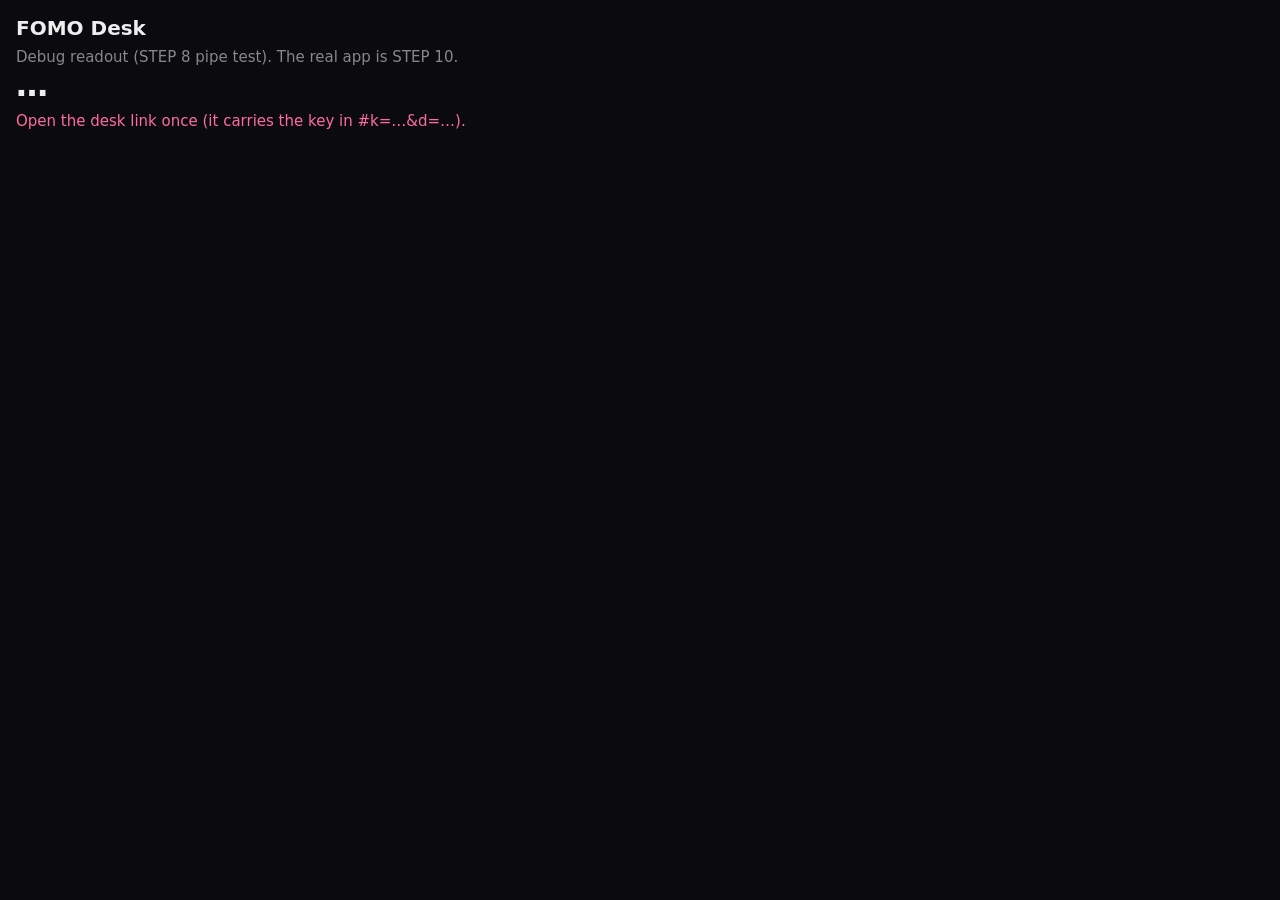
==== web/index.html @ 9595191e "Pages via Actions: web/ + encrypted data branch" ====
<!DOCTYPE html>
<html lang="en">
<head>
  <meta charset="utf-8">
  <meta name="viewport" content="width=device-width, initial-scale=1">
  <meta name="referrer" content="no-referrer">
  <title>FOMO Desk</title>
  <style>
    body{font:15px -apple-system,system-ui,sans-serif;background:#0b0b0f;color:#eee;margin:0;padding:16px}
    h1{font-size:20px;margin:0 0 8px} .muted{color:#888} .err{color:#ff6b9a}
    table{border-collapse:collapse;margin-top:8px} td{padding:3px 10px 3px 0}
    .big{font-size:32px;font-weight:700}
  </style>
</head>
<body>
  <h1>FOMO Desk <span id="mode" class="muted"></span></h1>
  <div class="muted">Debug readout (STEP 8 pipe test). The real app is STEP 10.</div>
  <div class="big" id="bal">…</div>
  <div id="meta" class="muted"></div>
  <table id="bots"></table>
  <div id="err" class="err"></div>
  <script src="app.js"></script>
</body>
</html>
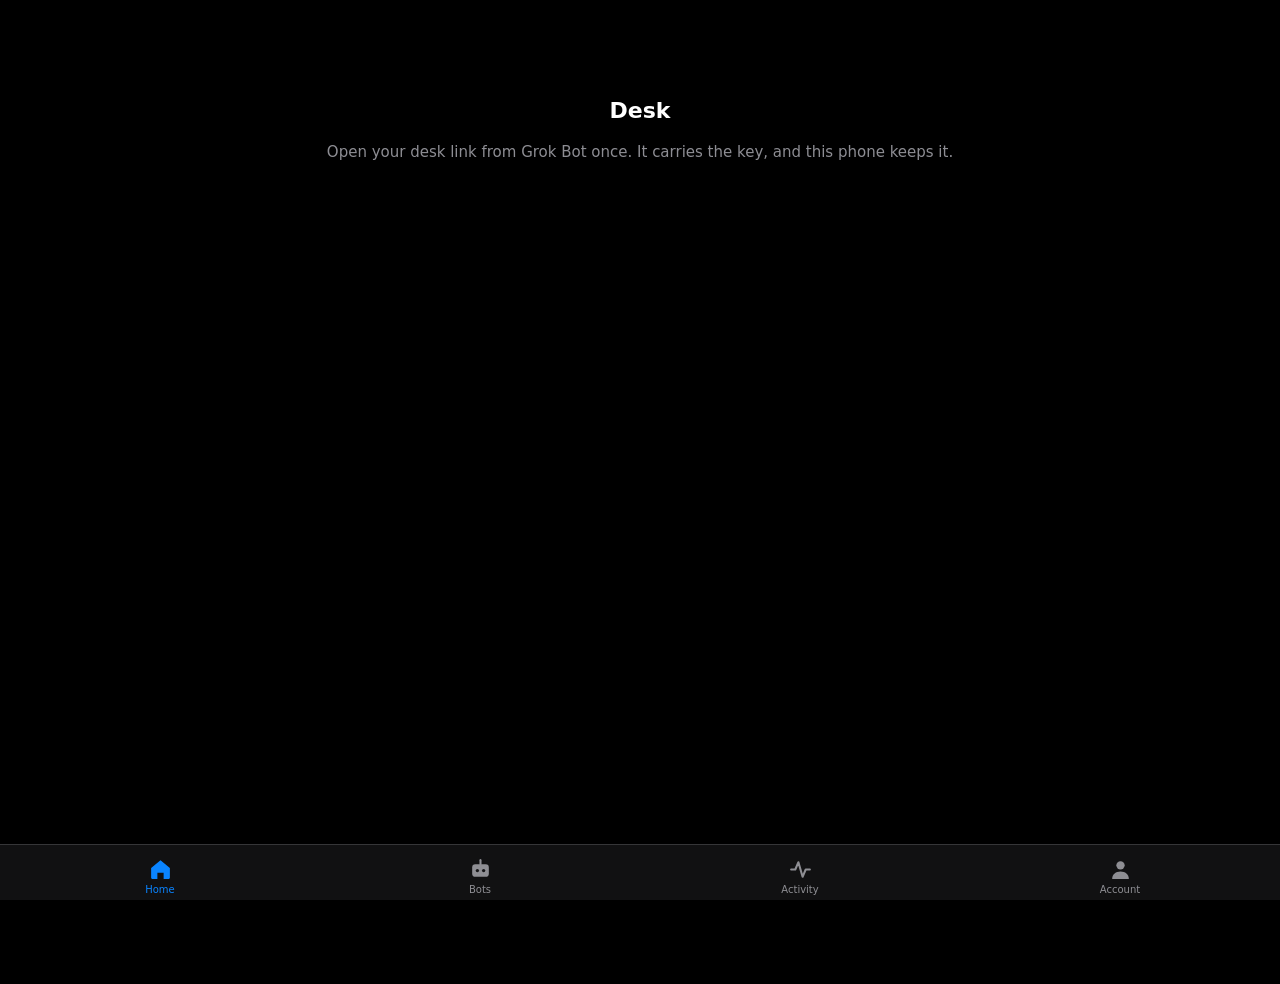
==== commit 662a25fc: "STEP 10: iPhone app (encrypted, plan B)" ====
--- a/web/index.html
+++ b/web/index.html
@@ -2,23 +2,36 @@
 <html lang="en">
 <head>
   <meta charset="utf-8">
-  <meta name="viewport" content="width=device-width, initial-scale=1">
+  <meta name="viewport" content="width=device-width, initial-scale=1, viewport-fit=cover">
   <meta name="referrer" content="no-referrer">
-  <title>FOMO Desk</title>
-  <style>
-    body{font:15px -apple-system,system-ui,sans-serif;background:#0b0b0f;color:#eee;margin:0;padding:16px}
-    h1{font-size:20px;margin:0 0 8px} .muted{color:#888} .err{color:#ff6b9a}
-    table{border-collapse:collapse;margin-top:8px} td{padding:3px 10px 3px 0}
-    .big{font-size:32px;font-weight:700}
-  </style>
+  <meta http-equiv="Content-Security-Policy" content="default-src 'self'; img-src 'self' blob: data:; connect-src 'self'; style-src 'self' 'unsafe-inline'; script-src 'self'; base-uri 'none'; form-action 'none'">
+  <meta name="theme-color" content="#000000">
+  <meta name="apple-mobile-web-app-capable" content="yes">
+  <meta name="mobile-web-app-capable" content="yes">
+  <meta name="apple-mobile-web-app-status-bar-style" content="black">
+  <meta name="apple-mobile-web-app-title" content="Desk">
+  <link rel="manifest" href="manifest.json">
+  <link rel="icon" href="icons/icon-192.png">
+  <link rel="apple-touch-icon" href="icons/icon-180.png">
+  <link rel="stylesheet" href="app.css">
+  <title>Desk</title>
 </head>
 <body>
-  <h1>FOMO Desk <span id="mode" class="muted"></span></h1>
-  <div class="muted">Debug readout (STEP 8 pipe test). The real app is STEP 10.</div>
-  <div class="big" id="bal">…</div>
-  <div id="meta" class="muted"></div>
-  <table id="bots"></table>
-  <div id="err" class="err"></div>
+  <div id="app">
+    <section class="tab" id="tab-home" data-tab="home"></section>
+    <section class="tab" id="tab-bots" data-tab="bots" hidden></section>
+    <section class="tab" id="tab-activity" data-tab="activity" hidden></section>
+    <section class="tab" id="tab-account" data-tab="account" hidden></section>
+  </div>
+  <div id="stack"></div>
+  <nav id="tabbar">
+    <button data-go="home" class="on" aria-label="Home"><svg viewBox="0 0 24 24"><path d="M3 10.5 12 3l9 7.5V20a1 1 0 0 1-1 1h-5v-6H9v6H4a1 1 0 0 1-1-1z"/></svg><span>Home</span></button>
+    <button data-go="bots" aria-label="Bots"><svg viewBox="0 0 24 24"><rect x="4" y="7" width="16" height="12" rx="3"/><circle cx="9" cy="13" r="1.6" class="hole"/><circle cx="15" cy="13" r="1.6" class="hole"/><path d="M12 3v4" class="stroke"/></svg><span>Bots</span></button>
+    <button data-go="activity" aria-label="Activity"><svg viewBox="0 0 24 24"><path d="M3 12h4l3-7 4 14 3-7h4" class="stroke"/></svg><span>Activity</span></button>
+    <button data-go="account" aria-label="Account"><svg viewBox="0 0 24 24"><circle cx="12" cy="8" r="4"/><path d="M4 21c0-4.4 3.6-7 8-7s8 2.6 8 7z"/></svg><span>Account</span></button>
+  </nav>
+  <div id="toast" hidden></div>
+  <script src="chart.js"></script>
   <script src="app.js"></script>
 </body>
 </html>
--- a/web/app.css
+++ b/web/app.css
@@ -0,0 +1,264 @@
+/* STEP 10 · black iOS. No neon, no glow, no double borders, no all-caps eyebrows, no gradients on cards. */
+:root {
+  --bg: #000; --text: #fff;
+  --sec: rgba(235,235,245,0.6); --ter: rgba(235,235,245,0.3); --sep: rgba(84,84,88,0.55);
+  --card: #1c1c1e; --card2: #2c2c2e;
+  --green: #00d35a; --red: #ff453a; --orange: #ff9f0a; --cyan: #64d2ff; --blue: #0a84ff;
+  --yellow: #ffd60a; --pink: #ff6b9a; --purple: #bf5af2;
+  --display: -apple-system, "SF Pro Display", BlinkMacSystemFont, system-ui, sans-serif;
+  --textf: -apple-system, "SF Pro Text", BlinkMacSystemFont, system-ui, sans-serif;
+  --mono: ui-monospace, "SF Mono", SFMono-Regular, Menlo, monospace;
+  --gutter: 16px;
+  --sat: env(safe-area-inset-top, 0px); --sab: env(safe-area-inset-bottom, 0px);
+  --sal: env(safe-area-inset-left, 0px); --sar: env(safe-area-inset-right, 0px);
+}
+* { box-sizing: border-box; -webkit-tap-highlight-color: transparent; }
+html, body { margin: 0; background: var(--bg); color: var(--text); }
+body { font: 15px/1.35 var(--textf); -webkit-font-smoothing: antialiased; font-variant-numeric: tabular-nums;
+  overscroll-behavior-y: none; }
+button { font: inherit; color: inherit; background: none; border: 0; padding: 0; cursor: pointer; }
+a { color: inherit; text-decoration: none; }
+.num, .tabnum { font-variant-numeric: tabular-nums; }
+[hidden] { display: none !important; }
+
+#app { padding: var(--sat) var(--sar) calc(84px + var(--sab)) var(--sal); }
+.tab { min-height: 100vh; }
+
+/* navbar */
+.navbar { position: sticky; top: 0; z-index: 5; display: flex; align-items: center; gap: 8px;
+  height: 52px; padding: 0 var(--gutter); background: rgba(0,0,0,0.82);
+  -webkit-backdrop-filter: saturate(180%) blur(20px); backdrop-filter: saturate(180%) blur(20px); }
+.navbar .title { font: 600 17px var(--textf); flex: 1; display: flex; align-items: center; gap: 2px; min-height: 44px; }
+.navbar .title .chev { color: var(--ter); font-weight: 400; }
+.navbar h1 { font: 700 28px var(--display); margin: 0; flex: 1; }
+.iconbtn { width: 44px; height: 44px; display: grid; place-items: center; border-radius: 22px; position: relative; flex: none; }
+.iconbtn svg { width: 22px; height: 22px; fill: none; stroke: var(--text); stroke-width: 1.8; stroke-linecap: round; stroke-linejoin: round; }
+.iconbtn .dot { position: absolute; top: 10px; right: 11px; width: 8px; height: 8px; border-radius: 4px; background: var(--red); }
+.avatar { width: 32px; height: 32px; border-radius: 16px; background: var(--card2); display: grid; place-items: center;
+  font: 600 14px var(--textf); color: var(--text); }
+.avatarbtn { width: 44px; height: 44px; display: grid; place-items: center; margin-left: -6px; }
+.largetitle { padding: 4px var(--gutter) 8px; font: 700 34px var(--display); margin: 0; }
+
+/* offline row */
+.offline { background: rgba(255,69,58,0.14); color: var(--red); font-size: 13px; padding: 9px var(--gutter);
+  border-bottom: 0.5px solid var(--sep); }
+
+/* balance */
+.balance { padding: 8px var(--gutter) 0; }
+.balrow { display: flex; align-items: center; gap: 10px; }
+.big { font: 600 66px/1.05 var(--display); letter-spacing: -1.5px; font-variant-numeric: tabular-nums; white-space: nowrap; }
+.pill { display: inline-flex; align-items: center; height: 22px; padding: 0 8px; border-radius: 11px;
+  font: 600 12px var(--textf); white-space: nowrap; }
+.pill.paper { background: rgba(255,159,10,0.18); color: var(--orange); }
+.pill.mult { background: rgba(0,211,90,0.16); color: var(--green); font-variant-numeric: tabular-nums; }
+.pill.mono { font-family: var(--mono); font-weight: 500; }
+.pill.red { background: rgba(255,69,58,0.16); color: var(--red); }
+.pill.green { background: rgba(0,211,90,0.16); color: var(--green); }
+.pill.grey { background: var(--card2); color: var(--sec); }
+.sub { display: flex; align-items: center; gap: 8px; margin-top: 6px; font-size: 15px; color: var(--sec); }
+.up { color: var(--green); } .down { color: var(--red); } .muted { color: var(--sec); } .faint { color: var(--ter); }
+
+/* odometer */
+.odo { display: inline-flex; overflow: hidden; height: 1.05em; vertical-align: top; }
+.odo .ch { display: inline-block; height: 1.05em; }
+.odo .col { display: inline-block; height: 1.05em; overflow: hidden; }
+.odo .strip { display: flex; flex-direction: column; transition: transform 600ms cubic-bezier(.16,1,.3,1); will-change: transform; }
+.odo .strip span { height: 1.05em; line-height: 1.05em; text-align: center; }
+@media (prefers-reduced-motion: reduce) { .odo .strip { transition: none !important; } }
+
+/* chart */
+.chartwrap { position: relative; margin-top: 10px; height: 230px; }
+.chartwrap canvas { width: 100%; height: 100%; display: block; }
+.chartempty { position: absolute; left: 0; right: 0; bottom: 18px; text-align: center; color: var(--sec); font-size: 15px; pointer-events: none; }
+.ranges { display: flex; justify-content: space-between; padding: 6px var(--gutter) 0; }
+.ranges button { min-width: 44px; height: 44px; border-radius: 22px; font: 600 13px var(--textf); color: var(--sec); }
+.ranges button.on { color: var(--green); }
+.ranges button.on span { background: rgba(0,211,90,0.16); padding: 6px 10px; border-radius: 14px; }
+
+/* live screen */
+.live { margin: 14px var(--gutter) 0; }
+.screen { position: relative; aspect-ratio: 16 / 9; border-radius: 22px; overflow: hidden; background: var(--card); width: 100%; display: block; }
+.screen img { position: absolute; inset: 0; width: 100%; height: 100%; object-fit: cover; object-position: top center; opacity: 0; transition: opacity 180ms linear; }
+.screen img.show { opacity: 1; }
+.screen .tl, .screen .tr { position: absolute; top: 10px; display: inline-flex; align-items: center; gap: 6px; height: 26px; padding: 0 10px;
+  border-radius: 13px; background: rgba(0,0,0,0.62); -webkit-backdrop-filter: blur(12px); backdrop-filter: blur(12px); font: 600 12px var(--textf); }
+.screen .tl { left: 10px; } .screen .tr { right: 10px; }
+.screen .ldot { width: 7px; height: 7px; border-radius: 4px; background: var(--ter); }
+.screen .ldot.red { background: var(--red); }
+.screen .noframe { position: absolute; inset: 0; display: grid; place-items: center; color: var(--sec); font-size: 14px; padding: 0 24px; text-align: center; }
+.lastorder { display: flex; align-items: center; justify-content: space-between; gap: 8px; padding: 10px 2px 0; font-size: 14px; }
+.checks { display: inline-flex; gap: 6px; flex: none; }
+.check { display: inline-flex; align-items: center; gap: 3px; font-size: 11px; color: var(--sec); }
+.check i { width: 16px; height: 16px; border-radius: 8px; display: grid; place-items: center; font-style: normal; font-size: 10px; font-weight: 700; background: var(--card2); color: var(--ter); }
+.check.ok i { background: rgba(0,211,90,0.18); color: var(--green); }
+.check.bad i { background: rgba(255,69,58,0.18); color: var(--red); }
+
+/* sections */
+.sechead { display: flex; align-items: baseline; justify-content: space-between; padding: 26px var(--gutter) 8px; }
+.sechead h2 { font: 700 22px var(--display); margin: 0; }
+.sechead a, .sechead button { color: var(--blue); font-size: 15px; min-height: 44px; display: inline-flex; align-items: center; }
+
+/* carousel + bot cards */
+.carousel { display: flex; gap: 10px; overflow-x: auto; scroll-snap-type: x mandatory; padding: 0 var(--gutter) 4px;
+  scroll-padding: 0 var(--gutter); scrollbar-width: none; }
+.carousel::-webkit-scrollbar { display: none; }
+.bcard { flex: 0 0 82%; scroll-snap-align: start; background: var(--card); border-radius: 18px; padding: 14px; min-height: 196px;
+  display: flex; flex-direction: column; gap: 8px; }
+.bhead { display: flex; align-items: center; gap: 8px; font: 600 15px var(--textf); }
+.bhead .sdot { width: 8px; height: 8px; border-radius: 4px; }
+.bhead .right { margin-left: auto; font-weight: 400; font-size: 13px; color: var(--sec); }
+.bbig { font: 600 28px var(--display); font-variant-numeric: tabular-nums; }
+.feed { display: flex; flex-direction: column; gap: 5px; font-size: 13px; }
+.feed .row { display: flex; gap: 6px; align-items: baseline; min-width: 0; }
+.feed .sym { font-weight: 600; flex: none; max-width: 40%; overflow: hidden; text-overflow: ellipsis; white-space: nowrap; }
+.feed .killed .sym { color: var(--ter); text-decoration: line-through; text-decoration-color: var(--red); text-decoration-thickness: 1.5px; }
+.feed .why { color: var(--sec); overflow: hidden; text-overflow: ellipsis; white-space: nowrap; }
+.feed .pass .why { color: var(--green); }
+.strips { display: grid; grid-template-columns: repeat(4, 1fr); gap: 5px; }
+.strips span { height: 6px; border-radius: 3px; background: var(--card2); }
+.strips span.g { background: var(--green); } .strips span.r { background: var(--red); }
+.ringrow { display: flex; align-items: center; gap: 12px; }
+.ring { width: 64px; height: 64px; flex: none; }
+.ring text { font: 600 18px var(--display); fill: var(--text); }
+.statusbar { height: 34px; border-radius: 10px; background: var(--card2); display: flex; align-items: center; padding: 0 10px; font-size: 13px; gap: 6px; overflow: hidden; white-space: nowrap; text-overflow: ellipsis; }
+.pills { display: flex; gap: 6px; flex-wrap: wrap; }
+
+/* full-width bots tab */
+.bfull { margin: 0 var(--gutter) 12px; background: var(--card); border-radius: 18px; padding: 14px 14px 6px; }
+.bfull .top { display: flex; align-items: center; gap: 10px; min-height: 44px; }
+.bfull .name { font: 600 17px var(--textf); }
+.bfull .count { color: var(--sec); font-size: 13px; }
+.bfull .grow { flex: 1; }
+.switch { width: 51px; height: 31px; border-radius: 16px; background: var(--card2); position: relative; flex: none; transition: background 200ms; }
+.switch::after { content: ""; position: absolute; top: 2px; left: 2px; width: 27px; height: 27px; border-radius: 14px; background: #fff; transition: transform 200ms; }
+.switch.on { background: var(--green); } .switch.on::after { transform: translateX(20px); }
+.switch.locked { opacity: 0.45; }
+.switchwrap { min-width: 51px; min-height: 44px; display: flex; align-items: center; gap: 6px; }
+.dec { border-top: 0.5px solid var(--sep); }
+.dec .row { display: flex; align-items: center; gap: 8px; min-height: 44px; font-size: 14px; border-bottom: 0.5px solid var(--sep); }
+.dec .row:last-child { border-bottom: 0; }
+.dec .row .l { flex: 1; min-width: 0; }
+.dec .row .l div { overflow: hidden; text-overflow: ellipsis; white-space: nowrap; }
+.dec .row .t { color: var(--ter); font-size: 12px; flex: none; }
+.linkbtn { color: var(--blue); font-size: 14px; min-height: 44px; display: inline-flex; align-items: center; }
+
+/* list rows */
+.list { margin: 0 var(--gutter); background: var(--card); border-radius: 14px; overflow: hidden; }
+.lrow { display: flex; align-items: center; gap: 10px; padding: 0 14px; min-height: 60px; border-bottom: 0.5px solid var(--sep); width: 100%; text-align: left; }
+.lrow:last-child { border-bottom: 0; }
+.lrow .main { flex: 1; min-width: 0; padding: 9px 0; }
+.lrow .ttl { font-weight: 600; overflow: hidden; text-overflow: ellipsis; white-space: nowrap; }
+.lrow .subt { font-size: 13px; color: var(--sec); overflow: hidden; text-overflow: ellipsis; white-space: nowrap; }
+.lrow .val { text-align: right; font-size: 15px; font-variant-numeric: tabular-nums; flex: none; max-width: 40%; }
+.fomo { flex: none; height: 30px; padding: 0 10px; border-radius: 15px; background: var(--card2); color: var(--text); font: 600 12px var(--textf); display: inline-flex; align-items: center; position: relative; }
+.fomo::before { content: ""; position: absolute; inset: -7px -2px; }
+.empty { padding: 40px var(--gutter); text-align: center; color: var(--sec); font-size: 15px; }
+
+/* grouped settings */
+.group { margin: 0 var(--gutter) 22px; }
+.group h3 { font: 400 13px var(--textf); color: var(--sec); margin: 0 0 6px 14px; }
+.gcard { background: var(--card); border-radius: 14px; overflow: hidden; }
+.grow2 { display: flex; align-items: center; gap: 10px; min-height: 48px; padding: 0 14px; border-bottom: 0.5px solid var(--sep); width: 100%; text-align: left; }
+.grow2:last-child { border-bottom: 0; }
+.grow2 .k { flex: 1; min-width: 0; }
+.grow2 .v { color: var(--sec); font-variant-numeric: tabular-nums; }
+.grow2 .chev { color: var(--ter); }
+.setting { padding: 10px 14px; border-bottom: 0.5px solid var(--sep); }
+.setting:last-child { border-bottom: 0; }
+.setting .top { display: flex; align-items: center; gap: 8px; }
+.setting .k { flex: 1; font: 500 13px var(--mono); color: var(--text); overflow: hidden; text-overflow: ellipsis; }
+.setting input[type=number], .setting input[type=text], .setting input[type=time], .setting select, .field {
+  width: 104px; height: 36px; border-radius: 9px; border: 0; background: var(--card2); color: var(--text); padding: 0 10px;
+  font: 15px var(--textf); font-variant-numeric: tabular-nums; text-align: right; -webkit-appearance: none; appearance: none; }
+.setting .rng { font: 11px var(--mono); color: var(--ter); margin-top: 2px; }
+.setting .err { color: var(--red); font-size: 12px; margin-top: 4px; }
+input[type=range] { width: 100%; height: 32px; margin: 4px 0 0; -webkit-appearance: none; appearance: none; background: transparent; }
+input[type=range]::-webkit-slider-runnable-track { height: 4px; border-radius: 2px; background: var(--card2); }
+input[type=range]::-webkit-slider-thumb { -webkit-appearance: none; width: 28px; height: 28px; border-radius: 14px; background: #fff; margin-top: -12px; }
+input[type=range]::-moz-range-track { height: 4px; border-radius: 2px; background: var(--card2); }
+input[type=range]::-moz-range-thumb { width: 28px; height: 28px; border-radius: 14px; background: #fff; border: 0; }
+.seg { display: flex; background: var(--card2); border-radius: 9px; padding: 2px; }
+.seg button { flex: 1; height: 40px; border-radius: 7px; font: 600 14px var(--textf); color: var(--sec); min-width: 44px; }
+.seg button.on { background: #636366; color: var(--text); }
+
+/* stacked screens (coin, audit) */
+#stack .view { position: fixed; inset: 0; z-index: 20; background: var(--bg); overflow-y: auto; -webkit-overflow-scrolling: touch;
+  padding: var(--sat) var(--sar) calc(30px + var(--sab)) var(--sal); animation: slidein 280ms cubic-bezier(.2,.8,.2,1); }
+@keyframes slidein { from { transform: translateX(30%); opacity: 0.4; } to { transform: none; opacity: 1; } }
+@media (prefers-reduced-motion: reduce) { #stack .view { animation: none; } }
+.back { min-width: 44px; height: 44px; display: inline-flex; align-items: center; color: var(--blue); font-size: 17px; gap: 2px; }
+.back svg { width: 13px; height: 22px; stroke: var(--blue); stroke-width: 2.6; fill: none; }
+.coinhead { padding: 4px var(--gutter) 0; }
+.coinhead .nm { display: flex; align-items: center; gap: 8px; font: 700 28px var(--display); }
+.coinhead .meta { display: flex; align-items: center; gap: 8px; color: var(--sec); margin-top: 2px; font-size: 15px; flex-wrap: wrap; }
+.shield { display: inline-flex; align-items: center; gap: 4px; height: 24px; padding: 0 9px; border-radius: 12px; background: rgba(0,211,90,0.16); color: var(--green); font: 600 12px var(--textf); }
+.shield.part { background: rgba(255,69,58,0.16); color: var(--red); }
+.shield.none { background: var(--card2); color: var(--sec); }
+.shield svg { width: 12px; height: 12px; fill: currentColor; }
+.stats { display: grid; grid-template-columns: repeat(3, 1fr); gap: 8px; margin: 14px var(--gutter) 0; }
+.stat { background: var(--card); border-radius: 14px; padding: 10px 12px; }
+.stat .l { font-size: 12px; color: var(--sec); }
+.stat .v { font: 600 17px var(--display); margin-top: 2px; font-variant-numeric: tabular-nums; }
+.poscard { margin: 12px var(--gutter) 0; background: var(--card); border-radius: 14px; padding: 14px; font-size: 15px; }
+.btnrow { display: flex; gap: 10px; margin: 16px var(--gutter) 0; }
+.btn { flex: 1; height: 50px; border-radius: 25px; font: 600 17px var(--textf); display: inline-flex; align-items: center; justify-content: center; }
+.btn.primary { background: var(--green); color: #000; }
+.btn.grey { background: var(--card2); color: var(--text); }
+.btn.red { background: var(--red); color: #fff; }
+.btn:disabled { opacity: 0.4; }
+.candlewrap { height: 240px; margin-top: 12px; position: relative; }
+.candlewrap canvas { width: 100%; height: 100%; display: block; }
+
+/* audit */
+.discs { display: grid; grid-template-columns: repeat(4, 1fr); gap: 14px 10px; margin: 16px var(--gutter) 0; position: relative; }
+.disc { aspect-ratio: 1; border-radius: 50%; background: var(--card); display: grid; place-items: center; position: relative; overflow: hidden; }
+.disc .n { font: 600 15px var(--display); color: var(--ter); }
+.disc .mark { position: absolute; inset: 0; display: grid; place-items: center; font-size: 26px; font-weight: 700; opacity: 0; transform: scale(0.6); transition: opacity 200ms, transform 200ms; }
+.disc.g .mark { color: var(--green); } .disc.r .mark { color: var(--red); } .disc.x .mark { color: var(--ter); font-size: 18px; }
+.disc.done .mark { opacity: 1; transform: none; } .disc.done .n { opacity: 0; }
+.disc.g { background: rgba(0,211,90,0.14); } .disc.r { background: rgba(255,69,58,0.14); }
+.disc .beam { position: absolute; top: 0; bottom: 0; width: 34%; left: -40%; background: rgba(100,210,255,0.55); opacity: 0; }
+.disc.scan .beam { animation: beam 420ms ease-in-out; }
+@keyframes beam { 0% { left: -40%; opacity: 1; } 100% { left: 110%; opacity: 1; } }
+.dlabel { text-align: center; font-size: 11px; color: var(--sec); margin-top: 4px; white-space: nowrap; overflow: hidden; text-overflow: ellipsis; }
+
+/* sheets */
+.scrim { position: fixed; inset: 0; z-index: 40; background: rgba(0,0,0,0.5); animation: fade 200ms; }
+@keyframes fade { from { opacity: 0; } }
+.sheet { position: fixed; left: 0; right: 0; bottom: 0; z-index: 41; background: var(--card); border-radius: 14px 14px 0 0;
+  padding: 8px var(--gutter) calc(18px + var(--sab)); max-height: 86vh; overflow-y: auto; animation: up 260ms cubic-bezier(.2,.8,.2,1); }
+@keyframes up { from { transform: translateY(100%); } }
+@media (prefers-reduced-motion: reduce) { .sheet, .scrim { animation: none; } }
+.sheet .grab { width: 36px; height: 5px; border-radius: 3px; background: #48484a; margin: 0 auto 10px; }
+.sheet h3 { font: 600 17px var(--textf); margin: 4px 0 10px; text-align: center; }
+.sheet p { color: var(--sec); font-size: 14px; margin: 8px 0; }
+.cmd { font: 500 16px var(--mono); background: var(--card2); border-radius: 12px; padding: 14px; word-break: break-word; user-select: all; -webkit-user-select: all; }
+.sheet .btn { width: 100%; margin-top: 10px; }
+.searchin { width: 100%; height: 40px; border-radius: 10px; border: 0; background: var(--card2); color: var(--text); padding: 0 12px; font: 17px var(--textf); }
+
+/* full-screen live frame */
+.fullscreen { position: fixed; inset: 0; z-index: 50; background: #000; touch-action: none; overflow: hidden; }
+.fullscreen img { position: absolute; left: 50%; top: 50%; max-width: 100%; max-height: 100%; transform-origin: center; transform: translate(-50%, -50%); }
+.fullscreen .bar { position: absolute; left: 0; right: 0; bottom: 0; display: flex; gap: 10px; padding: 12px calc(var(--gutter) + var(--sar)) calc(12px + var(--sab)) calc(var(--gutter) + var(--sal)); }
+.fullscreen .close { position: absolute; top: calc(8px + var(--sat)); right: calc(8px + var(--sar)); }
+
+/* loading skeleton */
+.sk { background: var(--card); border-radius: 12px; animation: pulse 1.2s ease-in-out infinite alternate; }
+@keyframes pulse { from { opacity: 0.5; } to { opacity: 1; } }
+@media (prefers-reduced-motion: reduce) { .sk { animation: none; } }
+
+/* tab bar */
+#tabbar { position: fixed; left: 0; right: 0; bottom: 0; z-index: 10; display: flex; padding: 6px var(--sar) var(--sab) var(--sal);
+  background: rgba(22,22,24,0.78); -webkit-backdrop-filter: saturate(180%) blur(20px); backdrop-filter: saturate(180%) blur(20px);
+  border-top: 0.5px solid var(--sep); }
+#tabbar button { flex: 1; min-height: 49px; display: flex; flex-direction: column; align-items: center; justify-content: center; gap: 2px;
+  color: #8e8e93; font: 500 10px var(--textf); }
+#tabbar svg { width: 25px; height: 25px; fill: currentColor; }
+#tabbar svg .stroke { fill: none; stroke: currentColor; stroke-width: 2; stroke-linecap: round; stroke-linejoin: round; }
+#tabbar svg .hole { fill: #161618; }
+#tabbar button.on { color: var(--blue); }
+
+#toast { position: fixed; left: 50%; bottom: calc(100px + var(--sab)); transform: translateX(-50%); z-index: 60; background: var(--card2);
+  color: var(--text); padding: 10px 16px; border-radius: 20px; font-size: 14px; }
+.nokey { padding: 80px 24px; text-align: center; color: var(--sec); }
+.nokey h2 { color: var(--text); font: 700 22px var(--display); }
